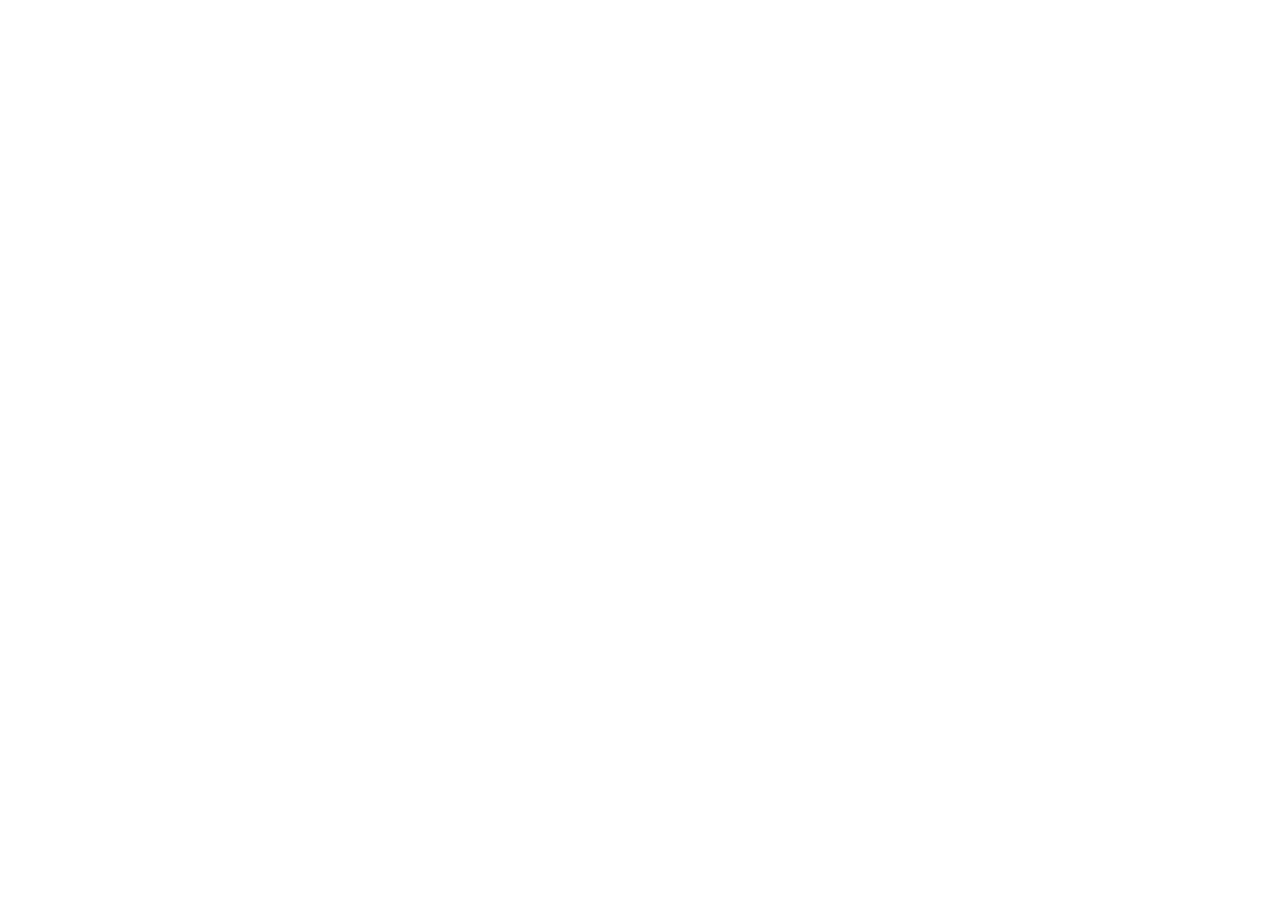
==== index.html @ d3dd8228 "mapper mapper" ====
<!DOCTYPE html>
<html lang="en">
  <head>
    <meta charset="UTF-8" />
    <meta name="viewport" content="width=device-width, initial-scale=1.0" />
    <title>Akvarie projekt gruppe 7</title>
    <link rel="stylesheet" href="CSS/style.css">
  </head>
  <body>
  <main id="scene"></main>
  <div id="baggrundBillede">
    
  </div>

    <script></script>
  </body>
</html>
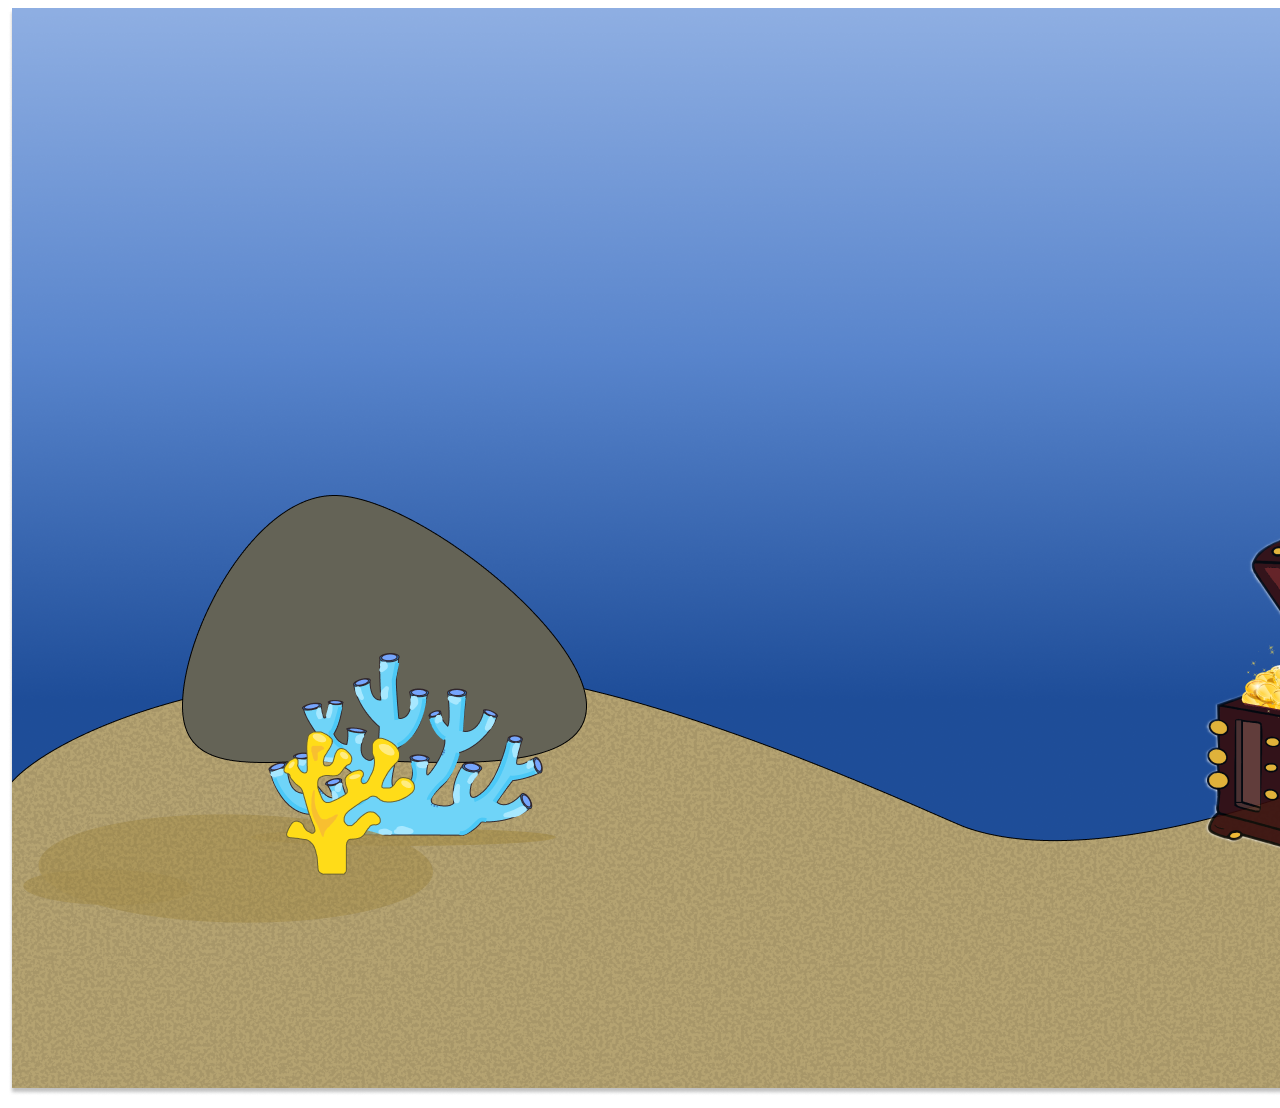
==== commit 87a22f40: "hej hej" ====
--- a/index.html
+++ b/index.html
@@ -9,8 +9,10 @@
   <body>
   <main id="scene"></main>
   <div id="baggrundBillede">
-    
+    <img src="images/Forsiden.png" alt="havbunden">
   </div>
+
+  <div id="ggg"></div>
 
     <script></script>
   </body>
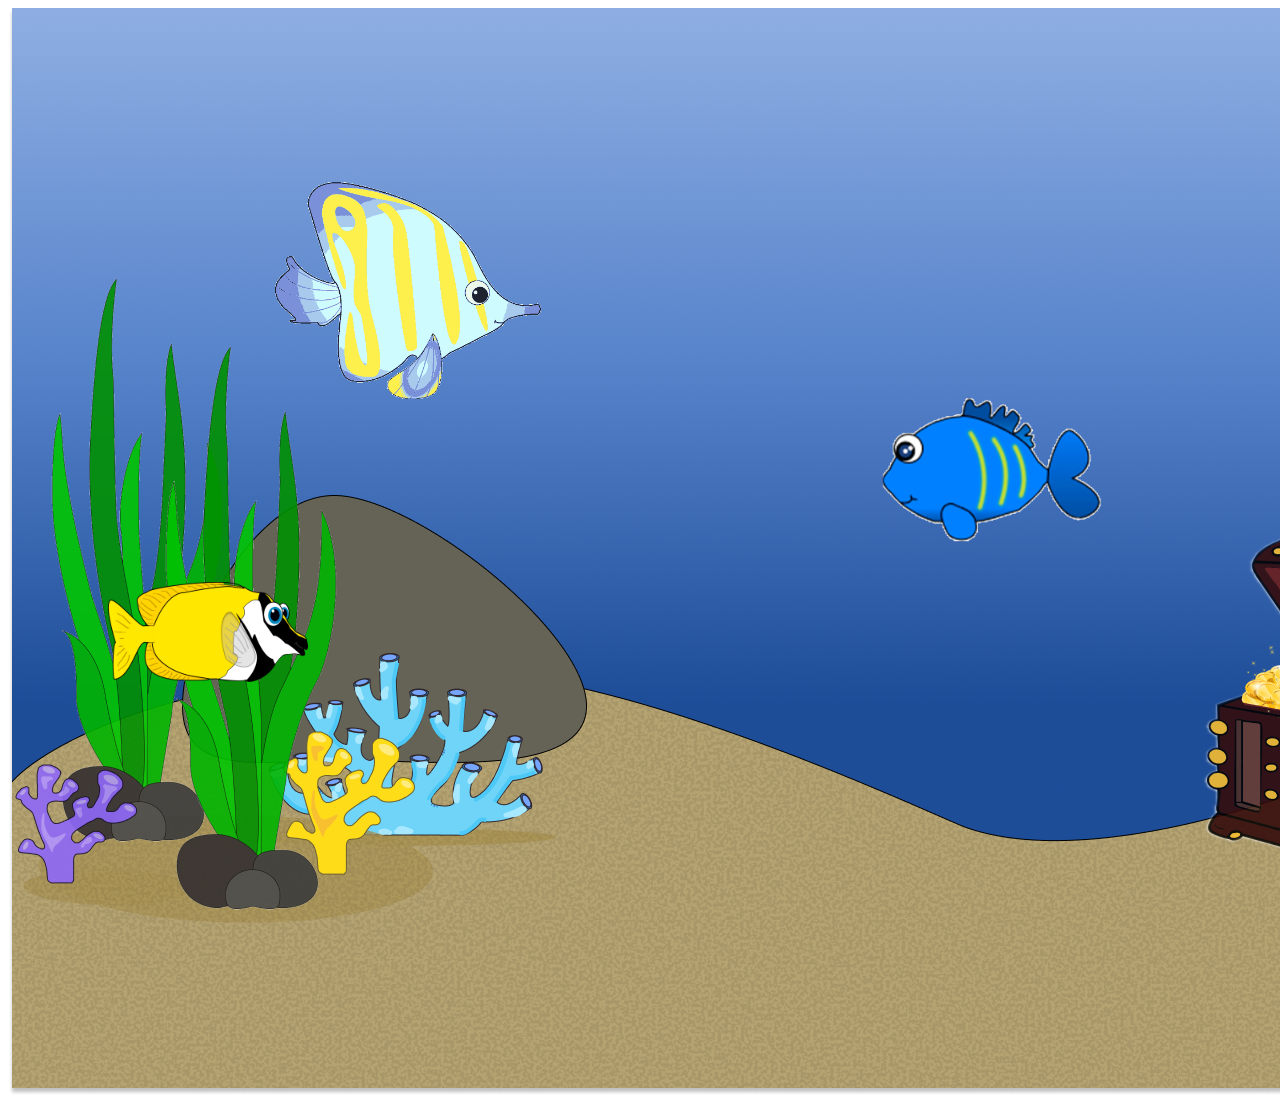
==== commit 12461992: "fisk der svømmer fisk der svømmer, lavet i samarbejde af Benjamin, Ida og Josephine" ====
--- a/index.html
+++ b/index.html
@@ -4,15 +4,45 @@
     <meta charset="UTF-8" />
     <meta name="viewport" content="width=device-width, initial-scale=1.0" />
     <title>Akvarie projekt gruppe 7</title>
-    <link rel="stylesheet" href="CSS/style.css">
+    <link rel="stylesheet" href="CSS/style.css" />
   </head>
   <body>
-  <main id="scene"></main>
-  <div id="baggrundBillede">
-    <img src="images/Forsiden.png" alt="havbunden">
-  </div>
+    <main id="scene">
+      <div id="baggrundBillede">
+        <img src="images/Forsiden billede til VS Code.png" alt="havbunden" />
+      </div>
 
-  <div id="ggg"></div>
+      <div id="fiskIda">
+        <img
+          src="images/Fisk-Ida-done-kopi.gif"
+          alt="fisk der svømmer af Ida"
+        />
+      </div>
+
+      <div id="fiskBenjamin">
+        <img src="images/fisk-gif.gif" alt="fisk der svømmer af Benjamin" />
+      </div>
+
+      <div id="fiskJosephine">
+        <img
+          src="images/Klovnfisksvøm.gif"
+          alt="fisk der svømmer af Josephine"
+        />
+      </div>
+
+      <div id="fiskJosephine2">
+        <img
+          src="images/Rævefjæs.gif"
+          alt="fisk der svømmer også af Josephine"
+        />
+      </div>
+
+      <!--
+      <div id="fiskMathilde">
+        <img src="" alt="fisk der svømmer af Mathilde">
+      </div>
+      -->
+    </main>
 
     <script></script>
   </body>
--- a/CSS/style.css
+++ b/CSS/style.css
@@ -0,0 +1,58 @@
+#scene {
+  position: relative;
+  width: 100%;
+  height: 100vh;
+}
+
+#baggrundBillede {
+  position: absolute;
+  top: 0;
+  left: 0;
+  width: 100%;
+  height: 100%;
+  z-index: -1;
+}
+
+#fiskIda img {
+  width: 300px;
+  height: auto;
+  position: relative;
+  left: 250px;
+  top: 150px;
+}
+
+#fiskBenjamin img {
+  width: 400px;
+  height: auto;
+  position: relative;
+  left: 800px;
+  top: 50px;
+}
+
+#fiskJosephine img {
+  width: 300px;
+  height: auto;
+  position: relative;
+  left: 1400px;
+  bottom: 300px;
+}
+
+#fiskJosephine2 img {
+  width: 200px;
+  height: auto;
+  position: relative;
+  transform: scaleX(-1);
+  left: 100px;
+  bottom: 200px;
+}
+
+/*
+#fiskMathilde img {
+  width: 0px;
+  height: auto;
+  position: relative;
+  transform: scaleX(-1); KUN MÅSKE
+  left: 0px;
+  bottom: 0px;
+}
+*/
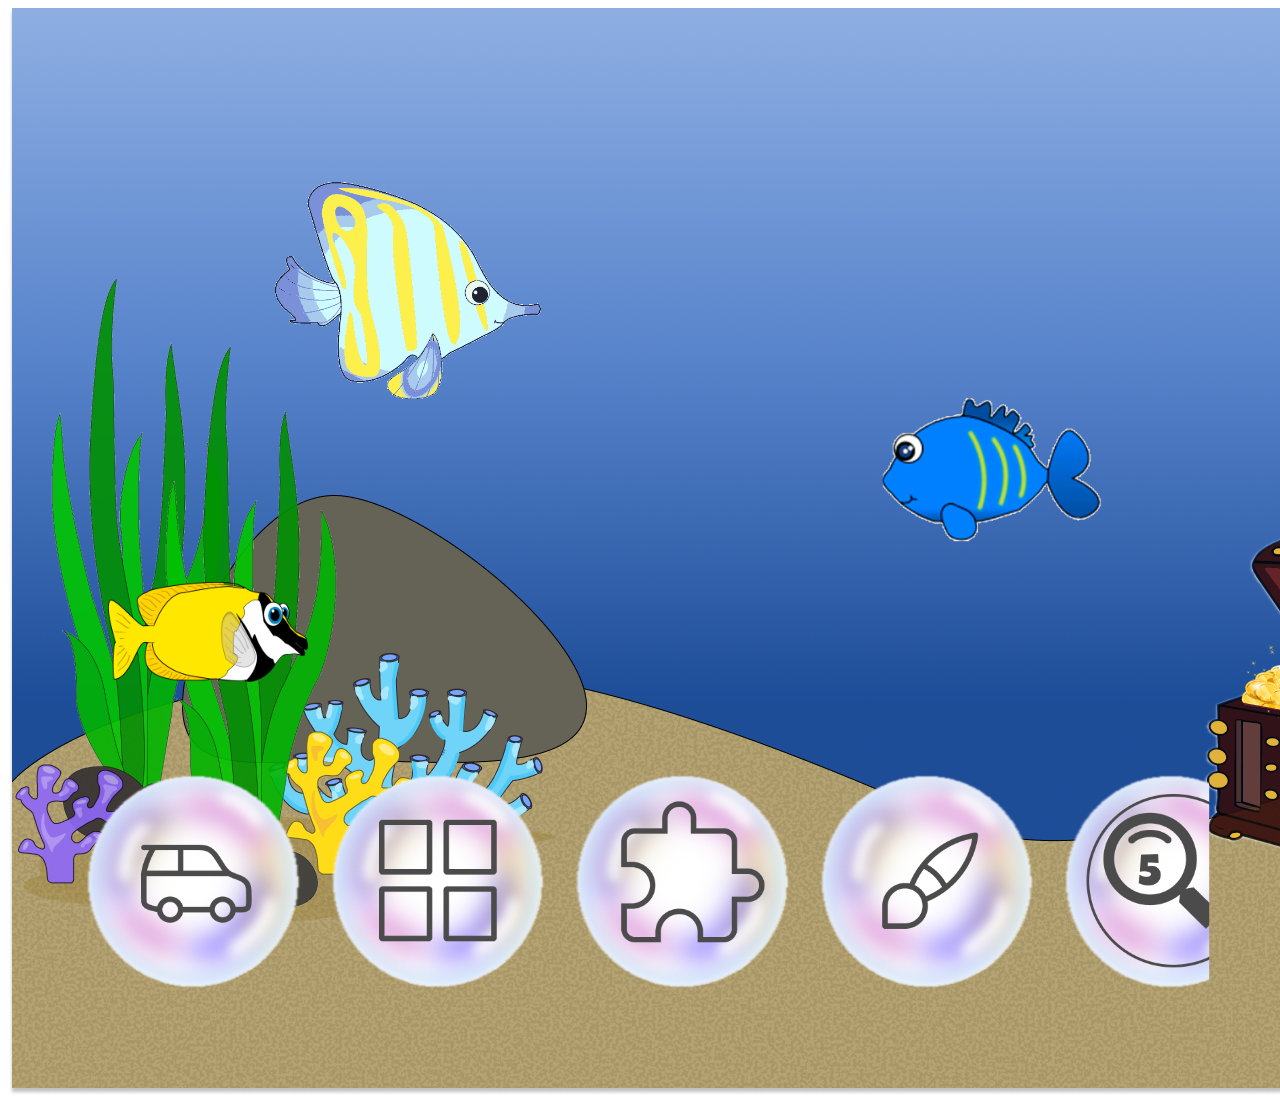
==== commit ca65ad78: "karusel karusel lavet af josephine, benjamin og ide" ====
--- a/index.html
+++ b/index.html
@@ -42,6 +42,38 @@
         <img src="" alt="fisk der svømmer af Mathilde">
       </div>
       -->
+      <!-- Karusel med knapper, lavet af Benjamin, Ida og Josephine -->
+      <div class="carousel">
+        <div class="knapper">
+          <div class="boble">
+            <img src="images/racerbilboble.png" alt="racerbil spil" />
+          </div>
+          <div class="boble">
+            <img src="images/vendespilboble.png" alt="vende spil" />
+          </div>
+          <div class="boble">
+            <img src="images/puslespilboble.png" alt="pusle spil" />
+          </div>
+          <div class="boble">
+            <img src="images/farvelæg boble.png" alt="farvelæg spil" />
+          </div>
+          <div class="boble">
+            <img src="images/find5fejlboble.png" alt="find fem fejl spil" />
+          </div>
+          <div class="boble">
+            <img src="images/havinfoboble.png" alt="hav info" />
+          </div>
+          <div class="boble">
+            <img src="images/infoboble.png" alt="info om fisk" />
+          </div>
+          <div class="boble">
+            <img
+              src="images/forkert dyr boble.png"
+              alt="find forkert dyr spil"
+            />
+          </div>
+        </div>
+      </div>
     </main>
 
     <script></script>
--- a/CSS/style.css
+++ b/CSS/style.css
@@ -19,6 +19,11 @@
   position: relative;
   left: 250px;
   top: 150px;
+  animation-name: animationFiskIda;
+  animation-duration: 30s;
+  animation-iteration-count: infinite;
+  animation-timing-function: ease-in-out;
+  cursor: pointer;
 }
 
 #fiskBenjamin img {
@@ -27,14 +32,25 @@
   position: relative;
   left: 800px;
   top: 50px;
+  animation-name: animationFiskBenjamin;
+  animation-duration: 30s;
+  animation-iteration-count: infinite;
+  animation-timing-function: ease-in-out;
+  cursor: pointer;
 }
 
+/*Josephine*/
 #fiskJosephine img {
   width: 300px;
   height: auto;
   position: relative;
   left: 1400px;
   bottom: 300px;
+  animation-name: animationFiskJosephine1;
+  animation-duration: 40s;
+  animation-iteration-count: infinite;
+  animation-timing-function: ease-in-out;
+  cursor: pointer;
 }
 
 #fiskJosephine2 img {
@@ -44,6 +60,11 @@
   transform: scaleX(-1);
   left: 100px;
   bottom: 200px;
+  animation-name: animationFiskJosephine2;
+  animation-duration: 30s;
+  animation-iteration-count: infinite;
+  animation-timing-function: ease-in-out;
+  cursor: pointer;
 }
 
 /*
@@ -54,5 +75,91 @@
   transform: scaleX(-1); KUN MÅSKE
   left: 0px;
   bottom: 0px;
+  animation-name: animationFiskMathilde;
+  animation-duration: 35s;
+  animation-iteration-count: infinite;
+  animation-timing-function: ease-in-out;
+  cursor: pointer;
 }
 */
+
+/* Animation lavet af Ida */
+@keyframes animationFiskIda {
+  from {
+    left: -250px;
+  }
+  to {
+    left: 2000px;
+  }
+}
+
+/* Animation af Benjamin */
+@keyframes animationFiskBenjamin {
+  from {
+    left: 2000px;
+  }
+  to {
+    left: -500px;
+  }
+}
+
+/*Animation lavet af Josephine*/
+@keyframes animationFiskJosephine1 {
+  from {
+    left: 2500px;
+  }
+  to {
+    left: -400px;
+  }
+}
+
+@keyframes animationFiskJosephine2 {
+  from {
+    left: -400px;
+  }
+  to {
+    left: 2200px;
+  }
+}
+
+/*@keyframes animationFiskMathilde {
+  from {
+    left: px;
+  }
+  to {
+    left: px;
+  }
+}*/
+
+.carousel {
+  position: absolute;
+  top: 700px;
+  left: 50%;
+  transform: translateX(-50%);
+  margin: 0;
+  width: 90%;
+  display: flex;
+  overflow-x: auto;
+  height: 350px;
+}
+
+.knapper {
+  display: flex;
+  align-items: center;
+  justify-content: center;
+}
+.boble img {
+  height: 250px;
+}
+
+/* skal muligvis bruges senere
+.boble {
+  width: 250px;
+  padding: 1em;
+  font-size: 3rem;
+  border-radius: 0.2em;
+  text-align: center;
+  align-content: center;
+  background-color: lightblue;
+}
+*/
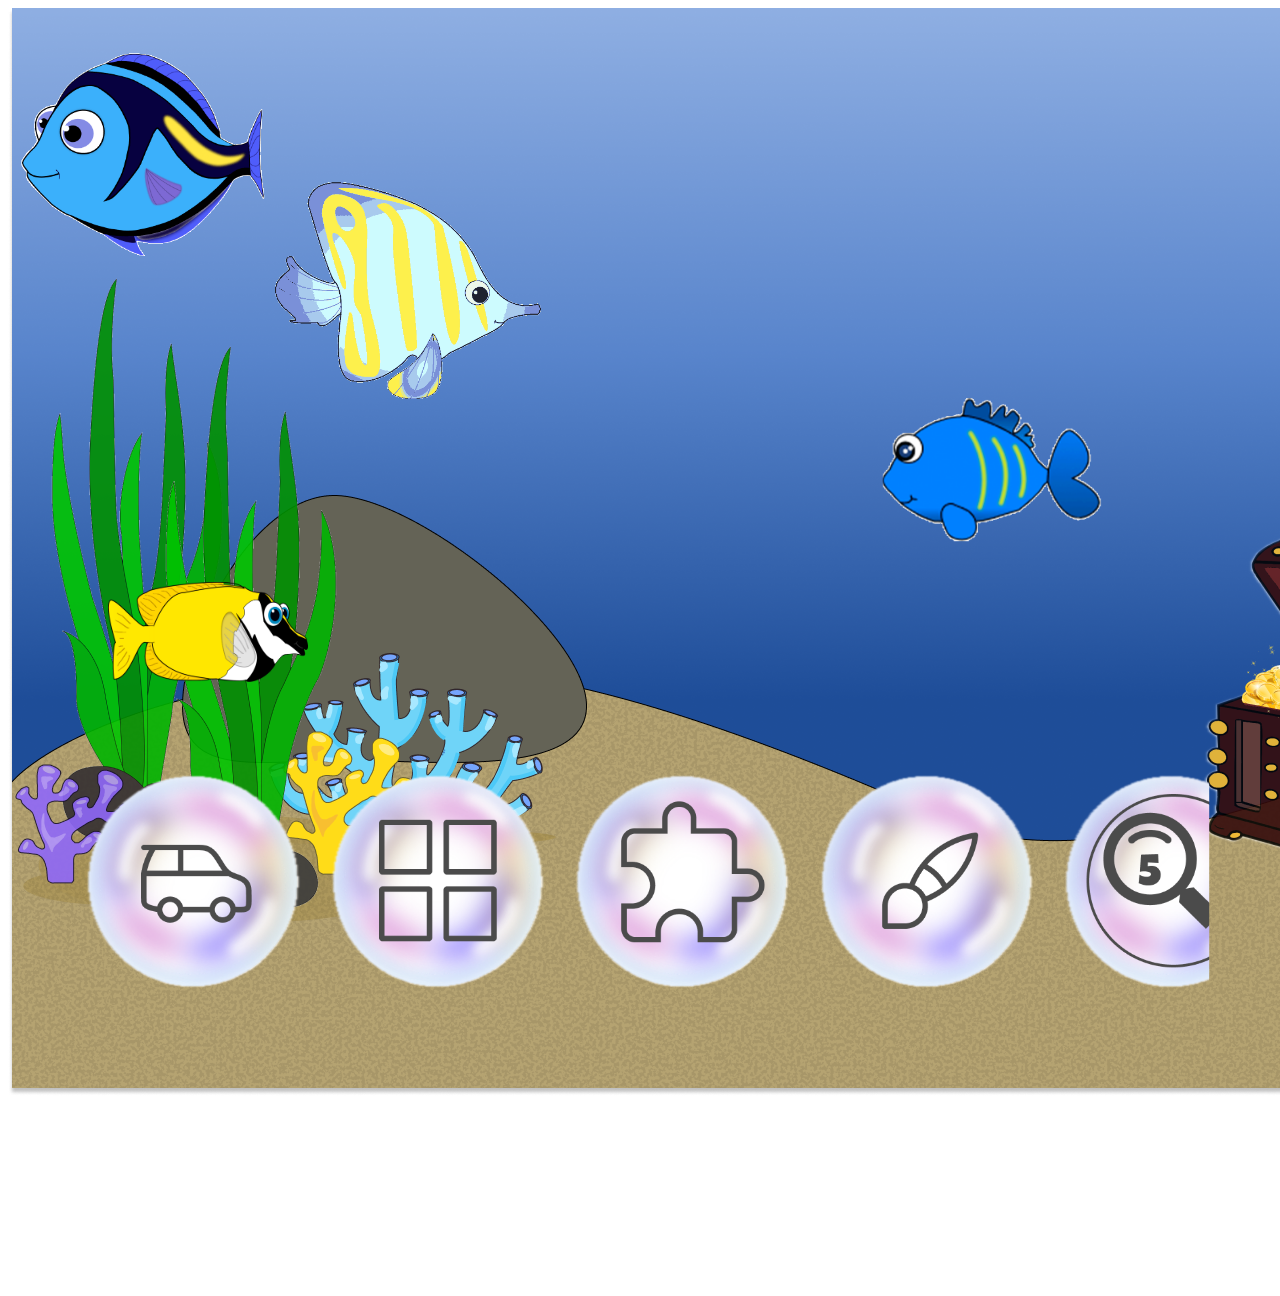
==== commit 396619d0: "animation af mathildes fisk Animation af mathildes fisk" ====
--- a/index.html
+++ b/index.html
@@ -37,11 +37,11 @@
         />
       </div>
 
-      <!--
+      
       <div id="fiskMathilde">
-        <img src="" alt="fisk der svømmer af Mathilde">
+        <img src="images/Dory.gif" alt="fisk der svømmer af Mathilde">
       </div>
-      -->
+      
       <!-- Karusel med knapper, lavet af Benjamin, Ida og Josephine -->
       <div class="carousel">
         <div class="knapper">
--- a/CSS/style.css
+++ b/CSS/style.css
@@ -67,21 +67,18 @@
   cursor: pointer;
 }
 
-/*
 #fiskMathilde img {
-  width: 0px;
+  width: 350px;
   height: auto;
   position: relative;
-  transform: scaleX(-1); KUN MÅSKE
-  left: 0px;
-  bottom: 0px;
+  right: 30px;
+  bottom: 900px;
   animation-name: animationFiskMathilde;
   animation-duration: 35s;
   animation-iteration-count: infinite;
   animation-timing-function: ease-in-out;
   cursor: pointer;
 }
-*/
 
 /* Animation lavet af Ida */
 @keyframes animationFiskIda {
@@ -122,14 +119,14 @@
   }
 }
 
-/*@keyframes animationFiskMathilde {
+@keyframes animationFiskMathilde {
   from {
-    left: px;
+    right: -2200px;
   }
   to {
-    left: px;
+    right: 400px;
   }
-}*/
+}
 
 .carousel {
   position: absolute;
@@ -163,3 +160,5 @@
   background-color: lightblue;
 }
 */
+
+/* test af github igen */
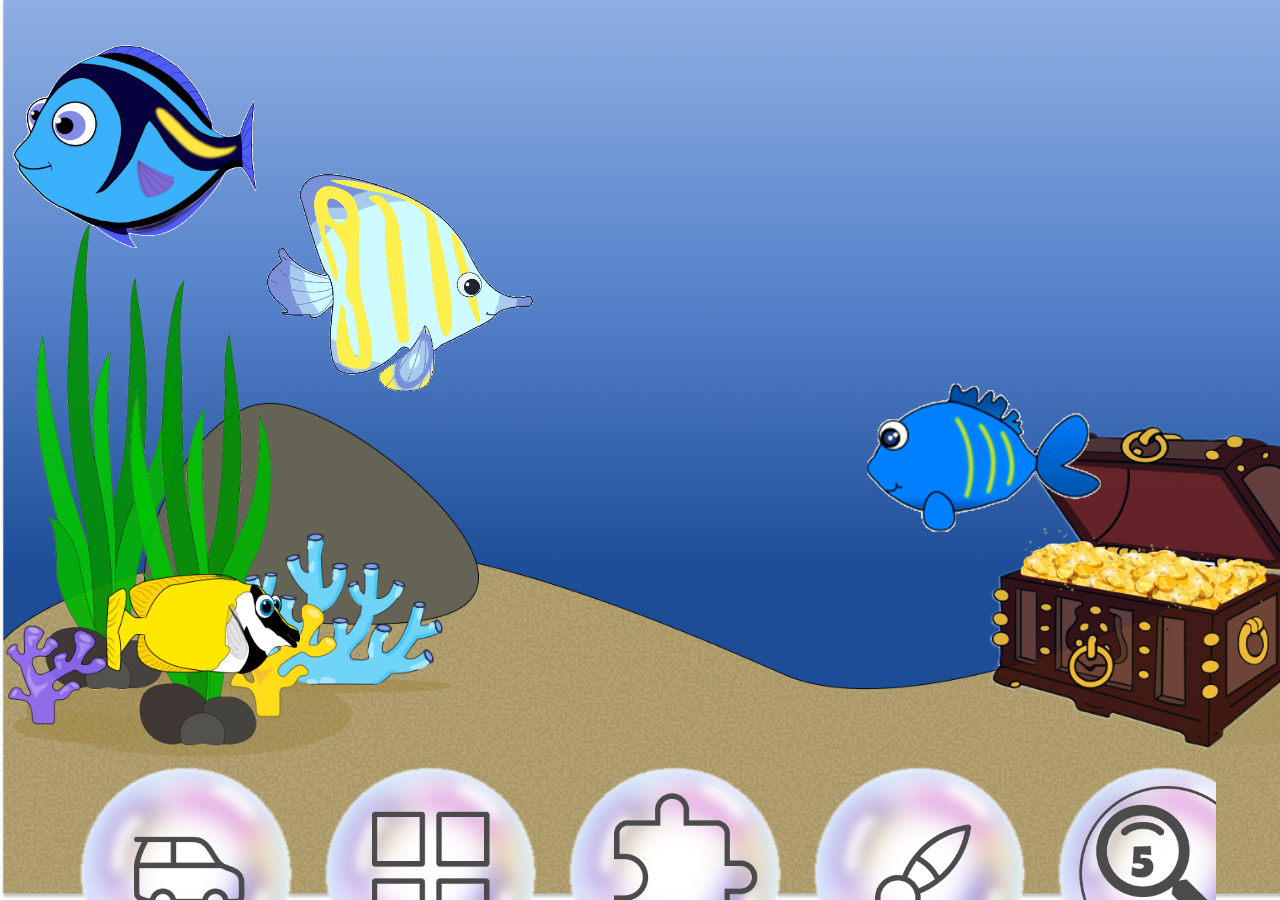
==== commit 2df69717: "opdatering opdatering af koden" ====
--- a/index.html
+++ b/index.html
@@ -8,10 +8,6 @@
   </head>
   <body>
     <main id="scene">
-      <div id="baggrundBillede">
-        <img src="images/Forsiden billede til VS Code.png" alt="havbunden" />
-      </div>
-
       <div id="fiskIda">
         <img
           src="images/Fisk-Ida-done-kopi.gif"
@@ -37,11 +33,10 @@
         />
       </div>
 
-      
       <div id="fiskMathilde">
-        <img src="images/Dory.gif" alt="fisk der svømmer af Mathilde">
+        <img src="images/Dory.gif" alt="fisk der svømmer af Mathilde" />
       </div>
-      
+
       <!-- Karusel med knapper, lavet af Benjamin, Ida og Josephine -->
       <div class="carousel">
         <div class="knapper">
@@ -74,8 +69,14 @@
           </div>
         </div>
       </div>
+
+      <div id="popup">
+        <a href="infopincetfisk.html">
+          <img src="images/farvelæg boble.png" alt="test billede" />
+        </a>
+      </div>
     </main>
 
-    <script></script>
+    <script src="js/js.js"></script>
   </body>
 </html>
--- a/CSS/style.css
+++ b/CSS/style.css
@@ -1,17 +1,46 @@
+* {
+  margin: 0;
+  padding: 0;
+  box-sizing: border-box;
+}
+
 #scene {
   position: relative;
   width: 100%;
   height: 100vh;
-}
-
+  overflow: hidden;
+}
+
+/*
 #baggrundBillede {
   position: absolute;
   top: 0;
   left: 0;
-  width: 100%;
-  height: 100%;
+  width: 100vw;
+  height: 100vh;
   z-index: -1;
 }
+  */
+
+body {
+  background: url("../images/Forsiden\ billede\ til\ VS\ Code.png");
+  background-repeat: no-repeat;
+  background-size: cover;
+  height: 100vh;
+  /*  overflow-x: hidden; */
+}
+
+/*
+ body {
+      background: url("images/Forsiden\ billede\ til\ VS\ Code.png") no-repeat;
+      background-size: cover;
+      margin: 0;
+      padding: 0;
+
+      height: 100vh;
+      overflow-x: hidden;
+    }
+*/
 
 #fiskIda img {
   width: 300px;
@@ -65,6 +94,10 @@
   animation-iteration-count: infinite;
   animation-timing-function: ease-in-out;
   cursor: pointer;
+}
+
+.petj {
+  /** classlist add - og hent den i js med classlist add, toggle, remove */
 }
 
 #fiskMathilde img {
@@ -162,3 +195,53 @@
 */
 
 /* test af github igen */
+
+#popup {
+  display: none;
+  position: fixed;
+  top: 0;
+  left: 0;
+  width: 100vw;
+  height: 100vh;
+  justify-content: center;
+  align-items: center;
+  z-index: 10;
+  cursor: pointer;
+}
+
+#popup img {
+  max-width: 90vw;
+  max-height: 90vh;
+  object-fit: contain;
+  cursor: pointer;
+}
+
+/* left angiver hvor langt til venstre objektet skal starte, man skal have begge til at være ens */
+
+/*Her kommer CSS for info box, lavet i fælleskab af os alle*/
+
+#ibBaggrund {
+  position: absolute;
+  width: 100vw;
+  height: 100vh;
+  z-index: -1;
+}
+
+h2 {
+  font-size: 150px;
+  text-align: center;
+}
+button {
+  position: relative;
+  left: 1700px;
+  top: -250px;
+  background-color: transparent;
+  border: none;
+}
+#ibPincetBillede {
+  position: relative;
+  width: 1000px;
+  height: auto;
+  left: 100px;
+  top: 20px;
+}
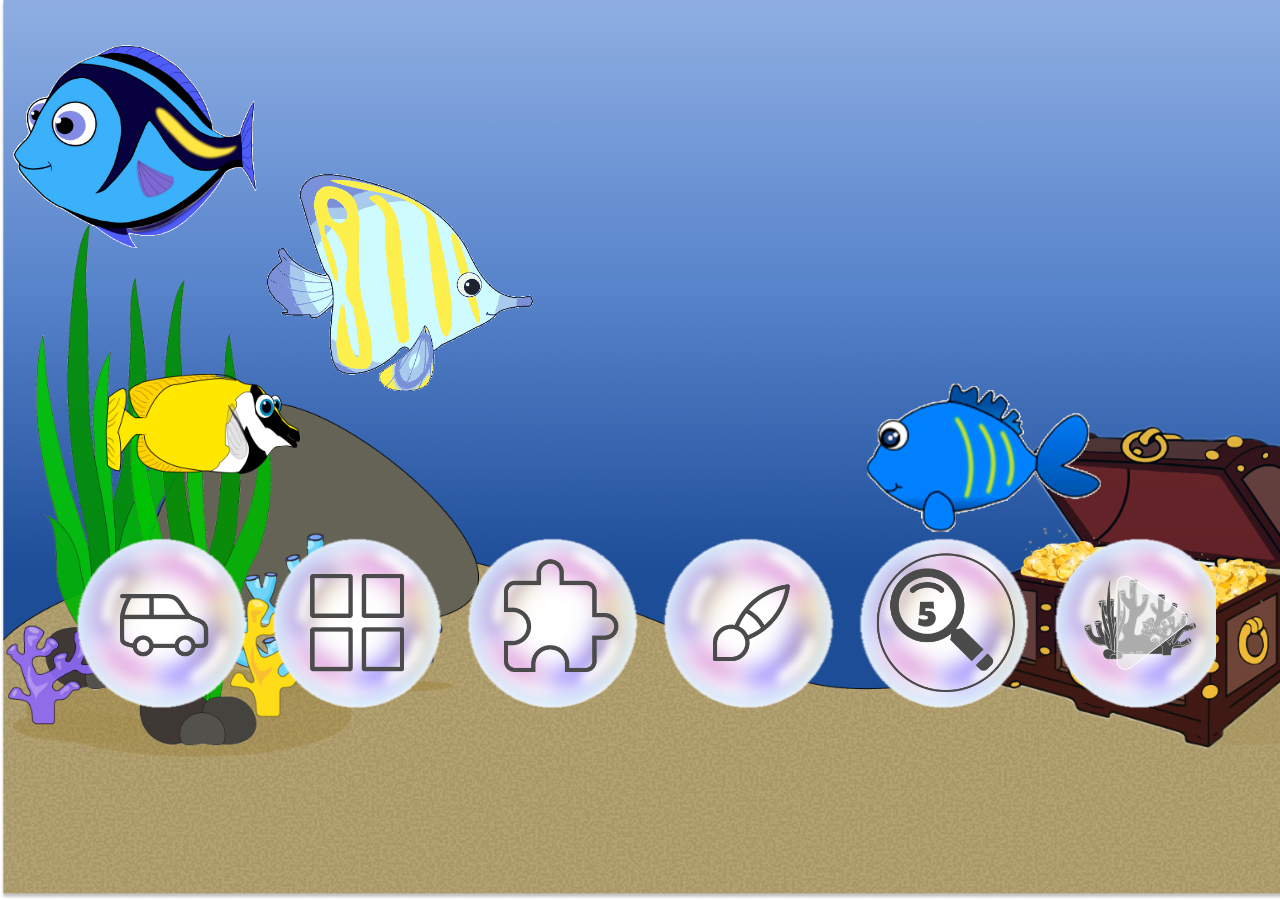
==== commit 231a0ace: "næsten færdig næsten færdig" ====
--- a/index.html
+++ b/index.html
@@ -47,7 +47,7 @@
             <img src="images/vendespilboble.png" alt="vende spil" />
           </div>
           <div class="boble">
-            <img src="images/puslespilboble.png" alt="pusle spil" />
+            <img src="images/puslespilboble.png" alt="pusle spil" id="puslespilKnap" />
           </div>
           <div class="boble">
             <img src="images/farvelæg boble.png" alt="farvelæg spil" />
--- a/CSS/style.css
+++ b/CSS/style.css
@@ -88,7 +88,7 @@
   position: relative;
   transform: scaleX(-1);
   left: 100px;
-  bottom: 200px;
+  bottom: 400px;
   animation-name: animationFiskJosephine2;
   animation-duration: 30s;
   animation-iteration-count: infinite;
@@ -96,9 +96,7 @@
   cursor: pointer;
 }
 
-.petj {
-  /** classlist add - og hent den i js med classlist add, toggle, remove */
-}
+/** classlist add - og hent den i js med classlist add, toggle, remove (Pers ide) */
 
 #fiskMathilde img {
   width: 350px;
@@ -163,7 +161,7 @@
 
 .carousel {
   position: absolute;
-  top: 700px;
+  top: 450px;
   left: 50%;
   transform: translateX(-50%);
   margin: 0;
@@ -179,7 +177,7 @@
   justify-content: center;
 }
 .boble img {
-  height: 250px;
+  height: 200px;
 }
 
 /* skal muligvis bruges senere
@@ -220,24 +218,29 @@
 
 /*Her kommer CSS for info box, lavet i fælleskab af os alle*/
 
+/*
 #ibBaggrund {
   position: absolute;
-  width: 100vw;
+  width: 100wv;
   height: 100vh;
   z-index: -1;
-}
+} 
+  ikke brugbar alligevel */
 
 h2 {
   font-size: 150px;
   text-align: center;
 }
 button {
-  position: relative;
-  left: 1700px;
-  top: -250px;
+  position: absolute;
+  left: 1330px;
+  top: 10px;
   background-color: transparent;
-  border: none;
-}
+  border: transparent;
+  z-index: 5;
+  cursor: pointer;
+}
+
 #ibPincetBillede {
   position: relative;
   width: 1000px;
@@ -245,3 +248,46 @@
   left: 100px;
   top: 20px;
 }
+
+#infoboks {
+  background-color: rgba(255, 255, 255, 0.501);
+  border: 0 transparent;
+  border-radius: 5px;
+  padding: 30px;
+  max-width: 500px;
+  position: relative;
+  top: -470px;
+  left: 800px;
+  font-size: 18px;
+  z-index: 10;
+}
+
+#infoboks h3 {
+  margin-bottom: 10px; /* Justér tallet efter behov */
+  font-size: 30px;
+}
+
+#infoboks p {
+  margin-top: 10px; /* Fjerner evt. ekstra afstand */
+  font-size: 25px;
+}
+
+/* her kommer spil CSS */
+/* puslespil CSS */
+
+#sPuslespil img {
+  position: relative;
+  display: block;
+  width: 60%;
+  margin-left: auto;
+  margin-right: auto;
+  margin-top: 20px;
+}
+
+.hjørneBoble img {
+  position: relative;
+  width: 200px;
+  height: auto;
+  left: 10px;
+  top: -650px;
+}
